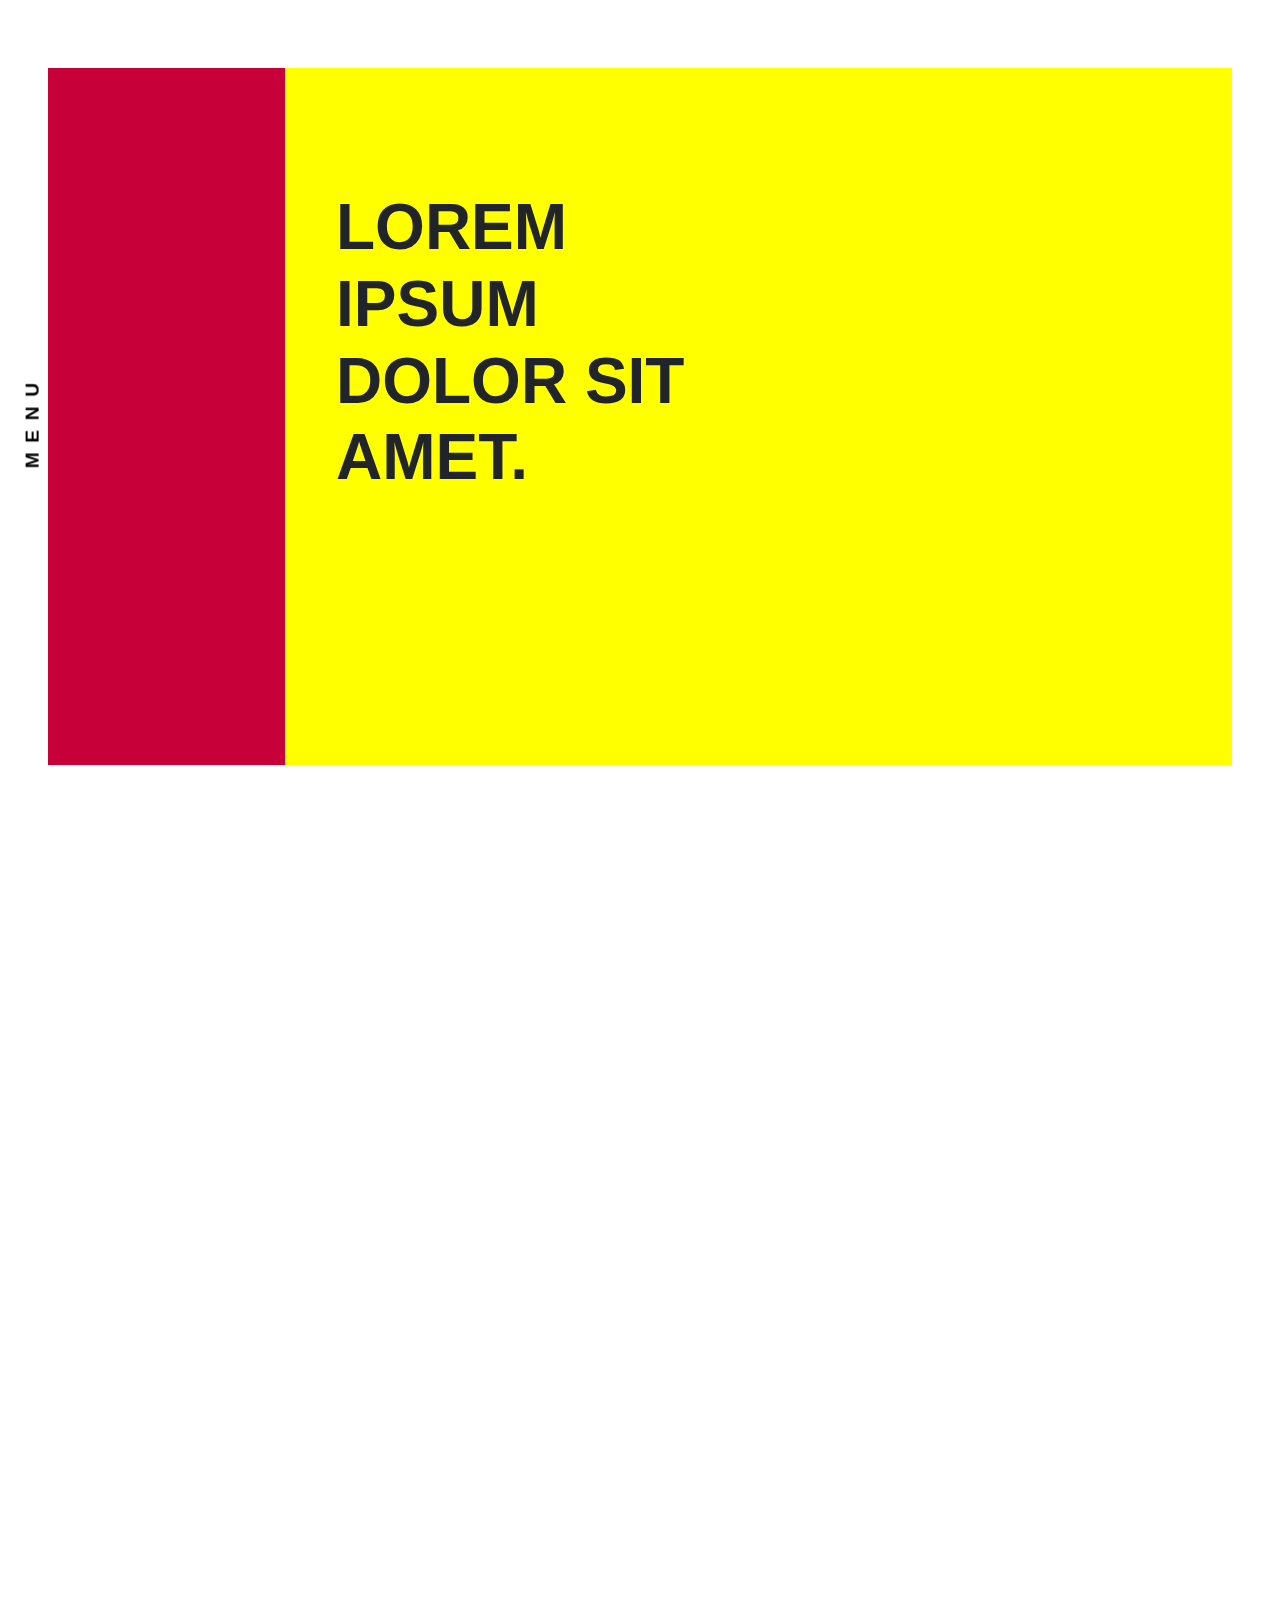
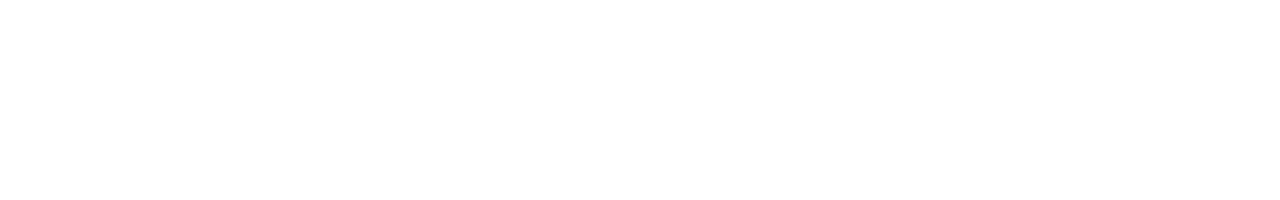
==== index.html @ 9517b22b "Changes on menu and on intro" ====
<!DOCTYPE html>

<html lang="en">
    <head>
        <meta name="viewport" content="width=device-width, initial-scale=1.0">
        <link href="https://stackpath.bootstrapcdn.com/bootstrap/4.1.3/css/bootstrap.min.css" rel="stylesheet">
        <link href="css/styles.css" rel="stylesheet">

        <title>Homepage</title>
        <!--The webpage should contain at least four different .html pages, at least one of which is index.html (the main page of your website),
        and it should be possible to get from any page on your website to any other page by following one or more hyperlinks.
        Use at least ten (10) distinct HTML tags besides <html>, <head>, <body>, and <title>.
        Using some tag (e.g., <p>) multiple times still counts as just one (1) of those ten!
        Integrate one or more features from Bootstrap into your site. -->

    </head>
    <body class="page-home loaded show-welcome">
        <!--Display while loading and disapear after the page content is ready-->
        <div id="loader">
            <!--Include some loading icon-->
        </div>

        <!--Let's use a header tho help organize things better on diferent screen sizes-->
        <header id="header">
            <!--Some logo anchor tag (maybe)-->
            <div class="navbar-brand">
                <!--icon to be added-->
            </div>

            <div class="menubtn-container d-none d-md-block">
                <!--icon to be added-->
                <span id="menu-txt" onclick="openNav()">menu</span>
            </div>

            <div class="menubtn-mobile-container d-md-none d-block">
                <!--icon to be added-->
                <span id="menu-toggle" onclick="openNav()">&#9776</span>
            </div>
        </header>

        <!--Actual page-->
        <div class="app">
            <!--main page div and container class-->
            <div class="page-container">

                <!--Left-side hidden menu content-->
                <div id="menu" class="sidenav">
                    <div class="menu-container">
                        <!--Anchors to the other pages-->
                        <a href="javascript:void(0)" class="closebtn" onclick="closeNav()">&times;</a>
                        <ul>
                            <li><a href="#">About.</a></li>
                            <li><a href="#">Services.</a></li>
                            <li><a href="#">Contact.</a></li>
                        </ul>
                    </div>
                </div>

                <!--Intro page hiding preambule-->
                <main class="page">
                    <!--Intro page hiding preambule-->
                    <section id="intro">
                        <!--Preambule text with some icon-->
                        <div id="preambule">
                            <!--Write some preambule-->
                            <p id="preambule-txt"><span style="color:white; border-bottom:solid; border-color:yellow;">Welcome to CS50x web.</span><br>
                            This is the homepage problem set! Enjoy the power of HTML, Js, CSS and a bit of Bootstrap!</p>
                        </div>
                        <!--Hello CS50 Web section-->
                        <!--Moves to the roght on scroll-->
                        <div id="hello">
                            <!--Write some heading-->
                            <h1>Lorem<br>
                            ipsum<br>
                            dolor sit<br>
                            amet.</h1>
                        </div>
                    </section>

                </main>

            </div>
        </div>

        <!--Set some footer to show up when end of page is reached-->
        <footer class="footer">

        </footer>
    </body>
    <!--Move to separate file later-->
    <script>
        // Menu Nav functions //
        function openNav() {
            if (window.screen.width <= 768) {
                document.getElementById("menu").style.width = "100%";
                document.getElementById("menu-toggle").style.display = "none";
                document.getElementById("header").style.background = 'transparent';
            }
            else{
                document.getElementById("menu").style.width = "80%";
                document.getElementById("menu-txt").style.display = "none";
                document.getElementById("hello").style.color = "yellow";
            }
        }

        function closeNav() {
            document.getElementById("menu").style.width = "0%";
            document.getElementById("menu-txt").style.display = "block";
            document.getElementById("menu-toggle").style.display = "block";
            document.getElementById("hello").style.color = "black";
            if (window.screen.width <= 768) {
                document.getElementById("header").style.background = 'transparent';
            }
        }
        // Menu Nav functions //

        // Change div width & display preambule functions //
        var expandDiv = document.getElementById("preambule");
        var shrinkDiv = document.getElementById("hello");

        var speed = 5;

        function expanding() {
            document.getElementById("preambule-txt").style.display = "none"// hidde preambule text

            var scrolltop = window.pageYOffset; // get number of pixels document has scrolled vertically
            var scrollAndSpeed = (scrolltop / speed);
            //Expand using transform
            //expandDiv.style.transform = "scalex( " + Math.min(Math.max(scrollAndSpeed, 1), 10) + ")";

            //Or using width
            if (window.screen.width <= 768) {
                expandDiv.style.width = Math.min(Math.max(scrollAndSpeed, 0), 100) + "%";
                shrinkDiv.style.width = 100 - Math.min(Math.max(scrollAndSpeed, 0), 100) + "%";
                if (expandDiv.style.width > "80%" || expandDiv.style.width == "100%" ){
                    document.getElementById("preambule-txt").style.display = "block"; // show preambule text
                }
            }
            else{
                expandDiv.style.width = Math.min(Math.max(scrollAndSpeed, 20), 70) + "%";
                shrinkDiv.style.width = 100 - Math.min(Math.max(scrollAndSpeed, 20), 70) + "%";
                if (expandDiv.style.width > "40%"){
                    document.getElementById("preambule-txt").style.display = "block"; // show preambule text
                }

            }
        }

        window.addEventListener('scroll', function() { // on page scroll
            requestAnimationFrame(expanding); // call parallaxing()
        }, false);

        //Change div width & display preambule functions //

    </script>
</html>
---- css/styles.css ----
/* sytle sheet */
/* Use at least 5 differt CSS selectors
within  which you must include at least 5 different CSS properties*/

/* When Homepage is fully loaded  */
body {
    background: white;
    height:200vh;
}

header{
    z-index:2;
    position: fixed;
    height:7.5vh;
    width:100vw;
    background: white;
}

.app {
    z-index:1;
    position: relative;
    height:100%;
}

main{
    height:100%;
}

.page-container {
    /*position: relative;*/
    background: #f8f8f8;

    height:85vh;
    width: 92.5vw;
    margin: 0vh 3.75vw 7.5vh 3.75vw;
}

/*Menu sideNav*/

.menubtn-container #menu-txt{

    z-index:2;
    position: fixed;
    float:left;
    top: 45vh;
    left:-1vw;

    color:black;
    font-size: 1.2rem;
    text-transform: uppercase;
    font-weight: 900;
    letter-spacing: 0.5em;


    transform: rotate(-90deg);
    -webkit-transform-origin: 50%  55%;

    cursor:pointer
}

/*For the mobile size*/
#menu-toggle{
    position:relative;
    float:right;
    margin-top: -3.5vh;
    margin-right: 5vw;
    font-size: 1.5rem;
}


.sidenav {
    z-index: 6;

    height:100vh;
    width: 0;
    position: fixed;

    background-color: white;
    overflow-x: hidden;
    transition: 0.5s;
}

.menu-container ul{
    margin:30vh ;
    list-style-type: none;

    border-left:solid;
    border-color: #C70039;
    border-width:10px;
}

.sidenav a {
    text-decoration: none;
    text-align:left;
    font-size: 3rem;
    text-transform: uppercase;
    font-weight: 900;
    letter-spacing: 0.2em;


    color: black;
    display: block;
}

.sidenav a:hover {
    color: gray;
}

.sidenav .closebtn {
    position: absolute;
    top: 8.5vh;
    right: 10vw;
    font-size: 2.5rem;
}


/*Menu sideNav END*/

/*Intro Section*/
#intro{
    height:85vh;
    width: 92.5vw;
    position:fixed;
}

div #hello{
    z-index:4;
    float:right;
    /*width to be dinamically changed on scroll down event*/
    background:yellow;
    width:80%;
    height:85vh;
}

#hello h1{
    /*add style?*/
    position:absolute;
    margin: 21vh 2vw 21vh 4vw;
    font-size: 4rem;
    text-transform: uppercase;
    font-weight: 900;
}

/*section.preambule*/
div #preambule{
    z-index:5;
    background: #C70039;
    float:left;

    /*width to be dinamically changed on scroll down event*/
    width:20%;
    height:85vh;
}

#preambule p{
    display:none;
    position:absolute;
    text-align:left;
    font-size: 2rem;
    font-weight: 700;
    margin:35vh 50vw 5vh 10vw;

}

/*Intro Section END*/



/*Media Queries*/

/*Mobile screen*/
@media only screen and (max-width: 768px){
    .padding {
        padding:5vh 10vw;
    }

    header {
        height:8.5vh;
        background: transparent;
        transition:0.5s;
    }

    .page-container {
        height:100vh;
        width:100vw;

        margin:0;
        transition:0.5s;
    }

    .sidenav {
        height:100vh;
    }

    .sidenav a {
        font-size: 2rem;
    }

    .menu-container ul{
        margin: 30vh 7vw;
    }

    #intro{
        height:100vh;
        width: 100vw;
        position:fixed;
    }

    div #hello{
        width:100%;
        height:100vh;
    }
    div #preambule{
        width:0%;
        height:100vh;
    }

    #preambule p{
        font-size: 2rem;
        margin: 15vh 10vw 5vh 5vw;
    }
}

.menubtn-mobile-container #menu-txt{

    z-index:2;
    position: relative;
    margin:auto;
    float:right;

    color:black;
    font-size: 1rem;
    font-weight: 900;

    cursor:pointer
}

/*Media Queries END*/

/*Remove the scrollbar from Chrome, Safari, Edge and IE
::-webkit-scrollbar {
    width: 0px;
    background: transparent;
}

* {
  -ms-overflow-style: none !important;
}

/*Remove the scrollbar from Chrome, Safari, Edge and IE END*/
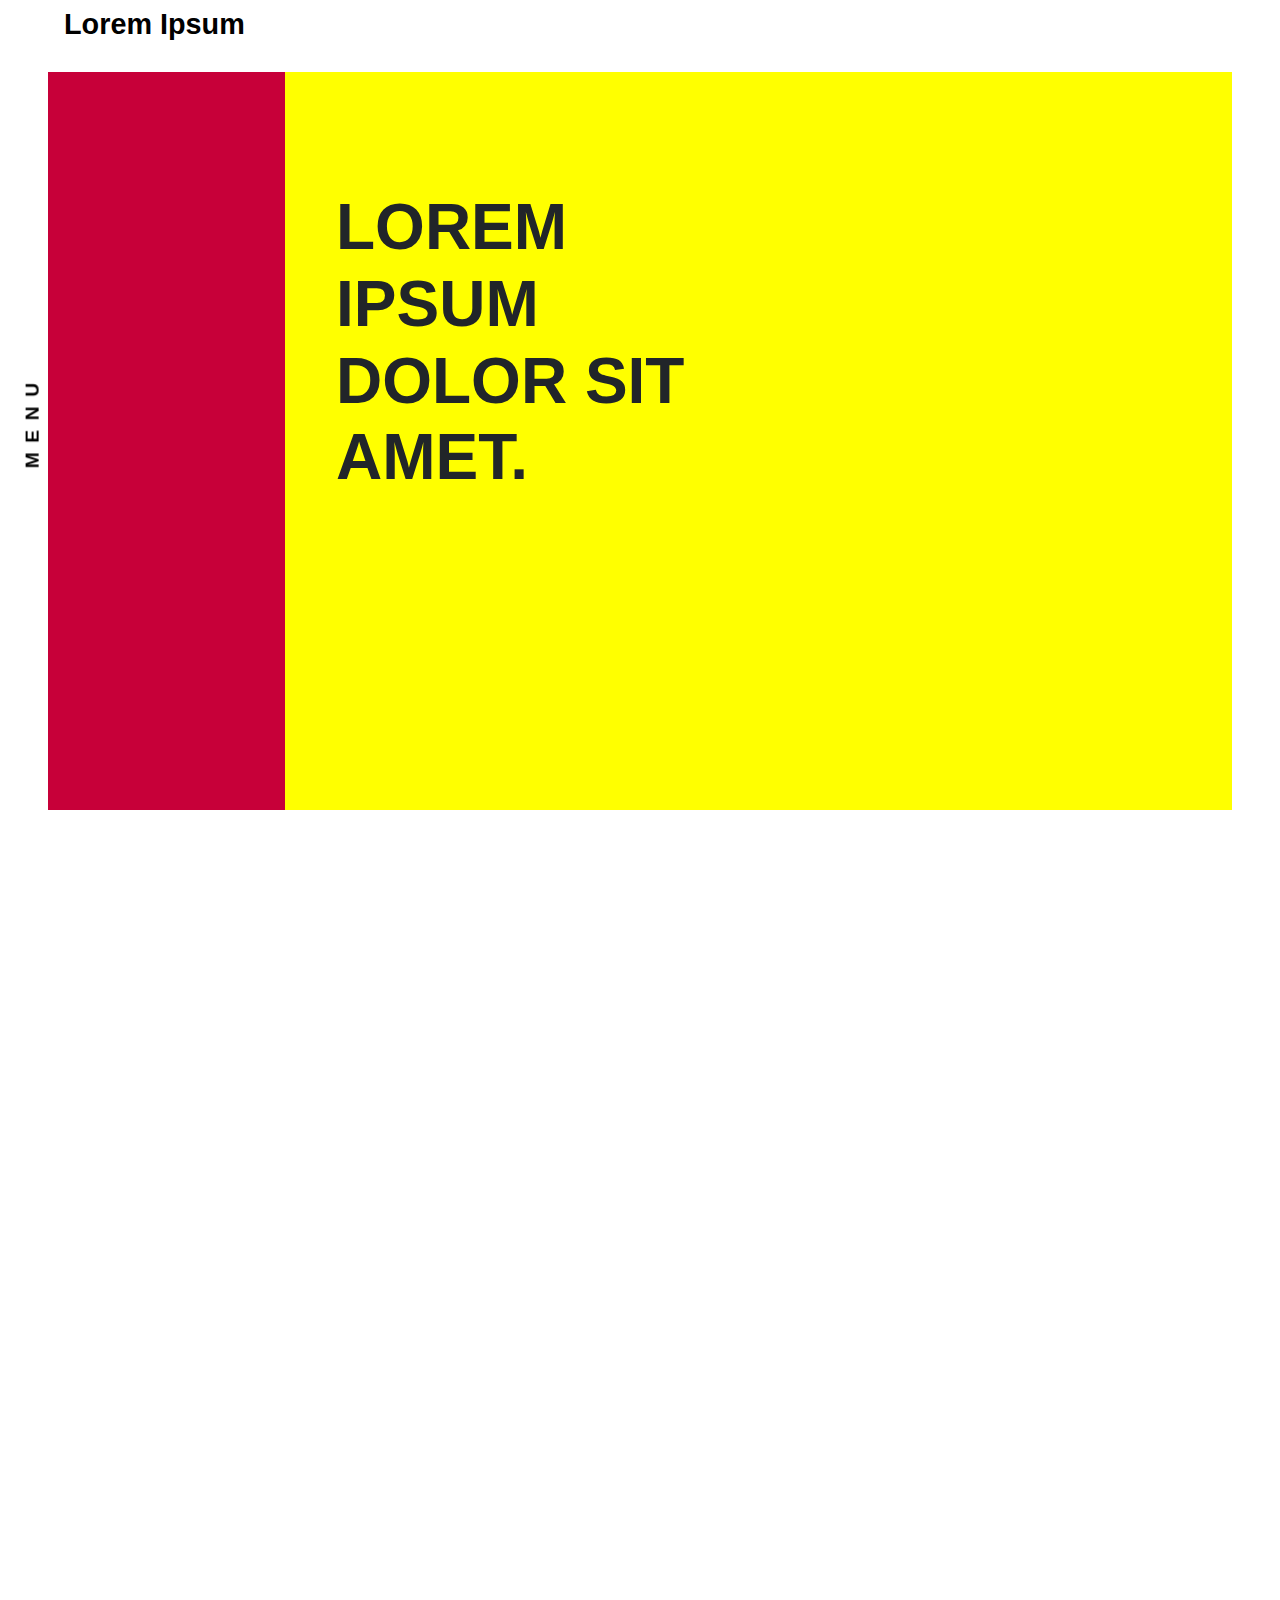
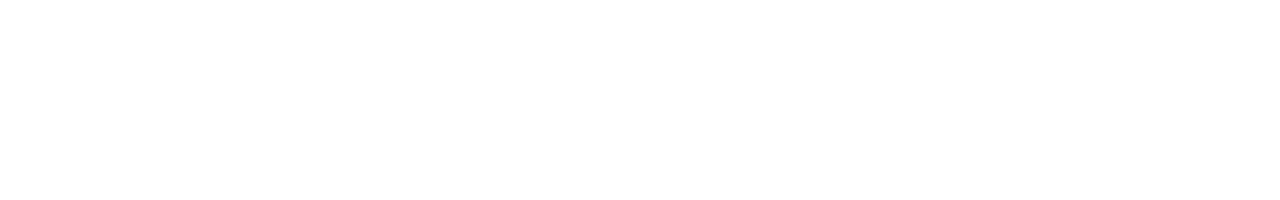
==== commit ed9e1187: "Add navbar Header, increase page height and change some font sizes and padding" ====
--- a/index.html
+++ b/index.html
@@ -12,32 +12,28 @@
         Use at least ten (10) distinct HTML tags besides <html>, <head>, <body>, and <title>.
         Using some tag (e.g., <p>) multiple times still counts as just one (1) of those ten!
         Integrate one or more features from Bootstrap into your site. -->
-
     </head>
     <body class="page-home loaded show-welcome">
         <!--Display while loading and disapear after the page content is ready-->
         <div id="loader">
             <!--Include some loading icon-->
         </div>
-
         <!--Let's use a header tho help organize things better on diferent screen sizes-->
         <header id="header">
             <!--Some logo anchor tag (maybe)-->
             <div class="navbar-brand">
                 <!--icon to be added-->
+                <span class="txt">Lorem Ipsum</span>
             </div>
-
             <div class="menubtn-container d-none d-md-block">
                 <!--icon to be added-->
                 <span id="menu-txt" onclick="openNav()">menu</span>
             </div>
-
             <div class="menubtn-mobile-container d-md-none d-block">
                 <!--icon to be added-->
                 <span id="menu-toggle" onclick="openNav()">&#9776</span>
             </div>
         </header>
-
         <!--Actual page-->
         <div class="app">
             <!--main page div and container class-->
@@ -55,7 +51,6 @@
                         </ul>
                     </div>
                 </div>
-
                 <!--Intro page hiding preambule-->
                 <main class="page">
                     <!--Intro page hiding preambule-->
@@ -63,7 +58,9 @@
                         <!--Preambule text with some icon-->
                         <div id="preambule">
                             <!--Write some preambule-->
-                            <p id="preambule-txt"><span style="color:white; border-bottom:solid; border-color:yellow;">Welcome to CS50x web.</span><br>
+
+                            <p id="preambule-txt"><span style="color:white; border-bottom:solid; border-color:yellow; padding:5px">Welcome to CS50x web.</span><br>
+                            <span style="color:white; font-size:1.5rem;" ><i>"Build a simple homepage using<br> HTML, CSS, and JavaScript."</i></span><br>
                             This is the homepage problem set! Enjoy the power of HTML, Js, CSS and a bit of Bootstrap!</p>
                         </div>
                         <!--Hello CS50 Web section-->
@@ -76,81 +73,14 @@
                             amet.</h1>
                         </div>
                     </section>
-
                 </main>
-
             </div>
         </div>
-
         <!--Set some footer to show up when end of page is reached-->
         <footer class="footer">
 
         </footer>
     </body>
     <!--Move to separate file later-->
-    <script>
-        // Menu Nav functions //
-        function openNav() {
-            if (window.screen.width <= 768) {
-                document.getElementById("menu").style.width = "100%";
-                document.getElementById("menu-toggle").style.display = "none";
-                document.getElementById("header").style.background = 'transparent';
-            }
-            else{
-                document.getElementById("menu").style.width = "80%";
-                document.getElementById("menu-txt").style.display = "none";
-                document.getElementById("hello").style.color = "yellow";
-            }
-        }
-
-        function closeNav() {
-            document.getElementById("menu").style.width = "0%";
-            document.getElementById("menu-txt").style.display = "block";
-            document.getElementById("menu-toggle").style.display = "block";
-            document.getElementById("hello").style.color = "black";
-            if (window.screen.width <= 768) {
-                document.getElementById("header").style.background = 'transparent';
-            }
-        }
-        // Menu Nav functions //
-
-        // Change div width & display preambule functions //
-        var expandDiv = document.getElementById("preambule");
-        var shrinkDiv = document.getElementById("hello");
-
-        var speed = 5;
-
-        function expanding() {
-            document.getElementById("preambule-txt").style.display = "none"// hidde preambule text
-
-            var scrolltop = window.pageYOffset; // get number of pixels document has scrolled vertically
-            var scrollAndSpeed = (scrolltop / speed);
-            //Expand using transform
-            //expandDiv.style.transform = "scalex( " + Math.min(Math.max(scrollAndSpeed, 1), 10) + ")";
-
-            //Or using width
-            if (window.screen.width <= 768) {
-                expandDiv.style.width = Math.min(Math.max(scrollAndSpeed, 0), 100) + "%";
-                shrinkDiv.style.width = 100 - Math.min(Math.max(scrollAndSpeed, 0), 100) + "%";
-                if (expandDiv.style.width > "80%" || expandDiv.style.width == "100%" ){
-                    document.getElementById("preambule-txt").style.display = "block"; // show preambule text
-                }
-            }
-            else{
-                expandDiv.style.width = Math.min(Math.max(scrollAndSpeed, 20), 70) + "%";
-                shrinkDiv.style.width = 100 - Math.min(Math.max(scrollAndSpeed, 20), 70) + "%";
-                if (expandDiv.style.width > "40%"){
-                    document.getElementById("preambule-txt").style.display = "block"; // show preambule text
-                }
-
-            }
-        }
-
-        window.addEventListener('scroll', function() { // on page scroll
-            requestAnimationFrame(expanding); // call parallaxing()
-        }, false);
-
-        //Change div width & display preambule functions //
-
-    </script>
+    <script src="js/app.js"></script>
 </html>
--- a/css/styles.css
+++ b/css/styles.css
@@ -11,7 +11,7 @@
 header{
     z-index:2;
     position: fixed;
-    height:7.5vh;
+    height:8vh;
     width:100vw;
     background: white;
 }
@@ -27,16 +27,27 @@
 }
 
 .page-container {
-    /*position: relative;*/
     background: #f8f8f8;
 
-    height:85vh;
+    height:90vh;
     width: 92.5vw;
     margin: 0vh 3.75vw 7.5vh 3.75vw;
 }
 
+/*Nav brand*/
+.navbar-brand .txt{
+    display: inline-block;
+    position: absolute;
+    margin-top: -1vh;
+    margin-left:5vw;
+
+    z-index: 4;
+    color:black;
+    font-size: 1.8rem;
+    font-weight: 900;
+}
+
 /*Menu sideNav*/
-
 .menubtn-container #menu-txt{
 
     z-index:2;
@@ -118,7 +129,7 @@
 
 /*Intro Section*/
 #intro{
-    height:85vh;
+    height:90vh;
     width: 92.5vw;
     position:fixed;
 }
@@ -129,7 +140,7 @@
     /*width to be dinamically changed on scroll down event*/
     background:yellow;
     width:80%;
-    height:85vh;
+    height:90vh;
 }
 
 #hello h1{
@@ -149,7 +160,7 @@
 
     /*width to be dinamically changed on scroll down event*/
     width:20%;
-    height:85vh;
+    height:90vh;
 }
 
 #preambule p{
@@ -158,7 +169,7 @@
     text-align:left;
     font-size: 2rem;
     font-weight: 700;
-    margin:35vh 50vw 5vh 10vw;
+    margin:25vh 50vw 5vh 10vw;
 
 }
 
@@ -198,26 +209,32 @@
 
     .menu-container ul{
         margin: 30vh 7vw;
-    }
-
-    #intro{
+        padding-left: 7px;
+    }
+
+    #intro {
         height:100vh;
         width: 100vw;
         position:fixed;
     }
 
-    div #hello{
+    div #hello {
         width:100%;
         height:100vh;
     }
+
+    #hello h1 {
+        margin: 15vh 2vw 21vh 4vw;
+    }
+
     div #preambule{
         width:0%;
         height:100vh;
     }
 
     #preambule p{
-        font-size: 2rem;
-        margin: 15vh 10vw 5vh 5vw;
+        font-size: 1.8rem;
+        margin: 10vh 5vw 5vh 5vw;
     }
 }
 
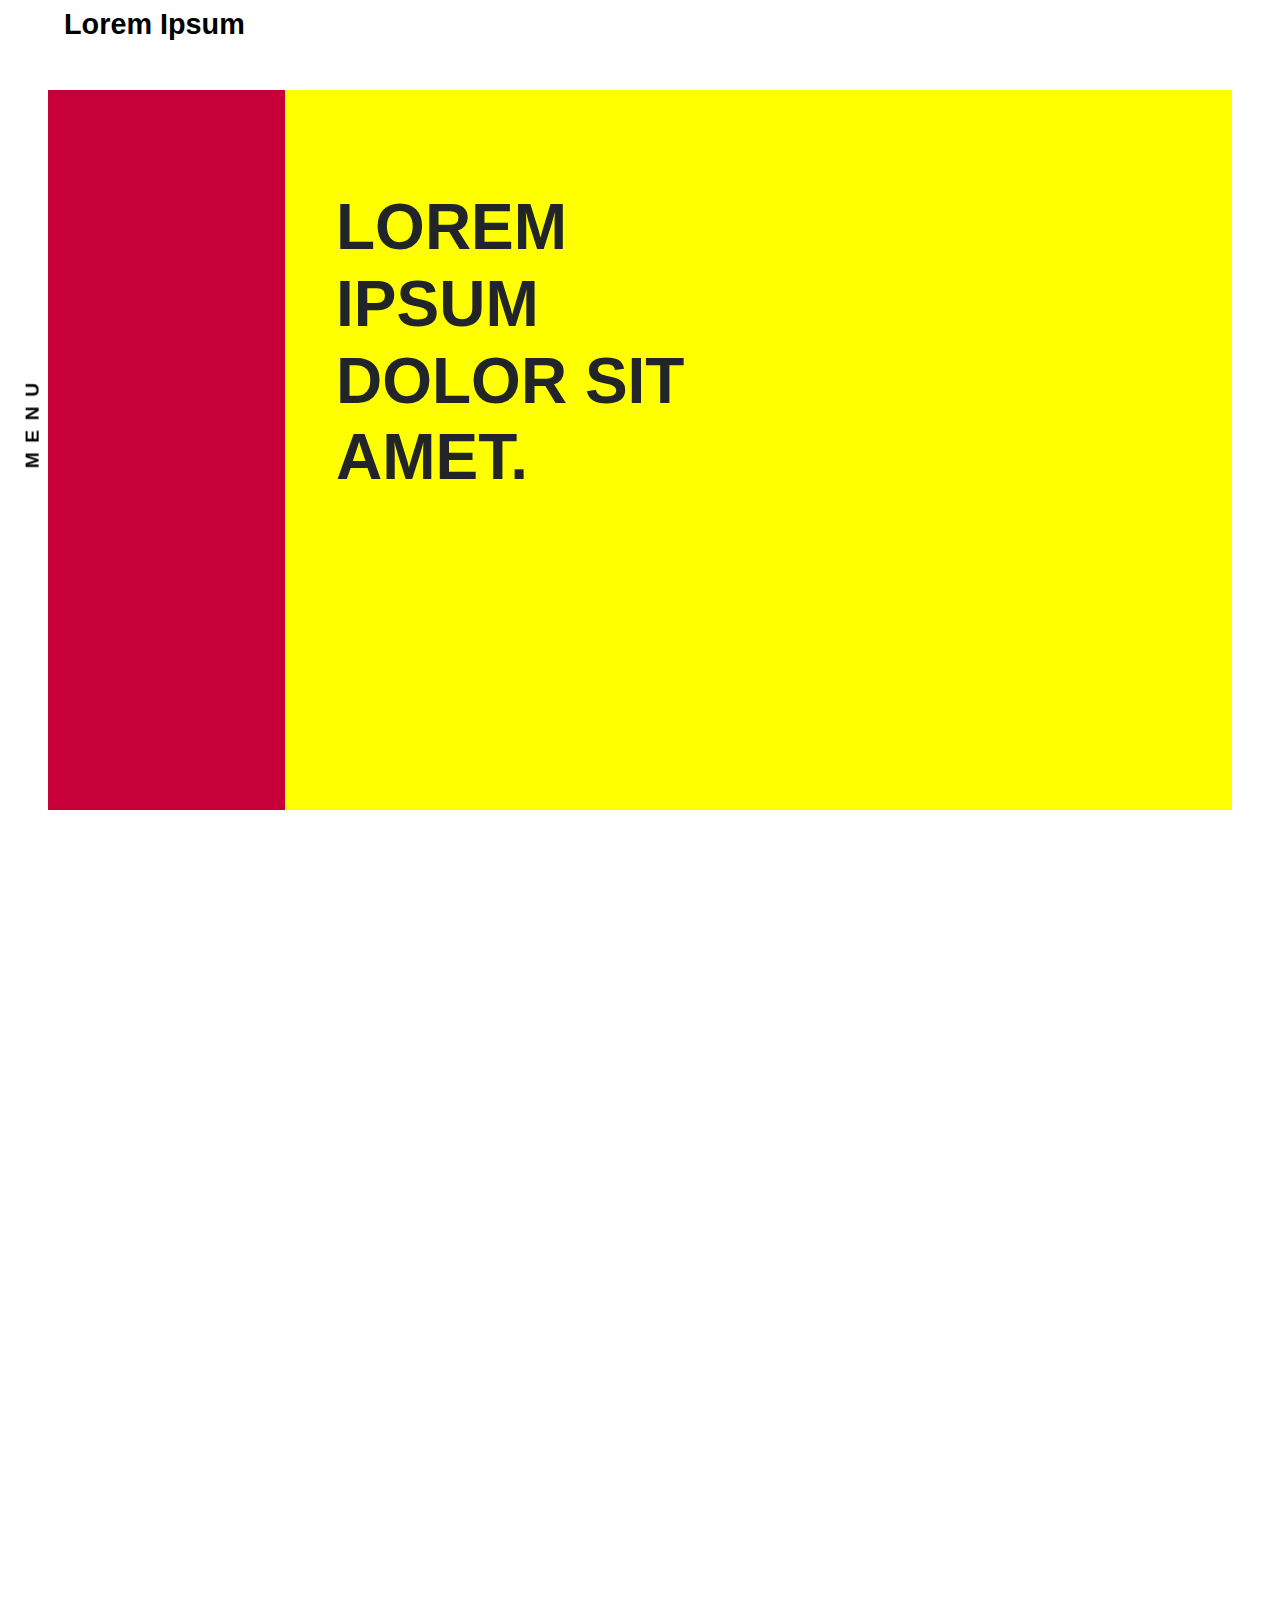
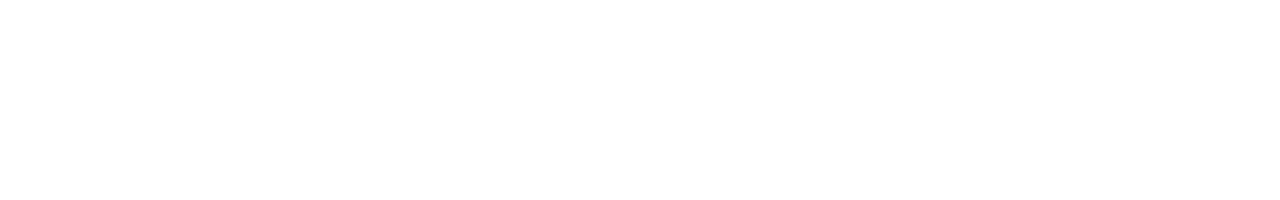
==== commit 5efbbd1e: "Increase header's height and improve code readability" ====
--- a/index.html
+++ b/index.html
@@ -38,7 +38,6 @@
         <div class="app">
             <!--main page div and container class-->
             <div class="page-container">
-
                 <!--Left-side hidden menu content-->
                 <div id="menu" class="sidenav">
                     <div class="menu-container">
@@ -58,7 +57,6 @@
                         <!--Preambule text with some icon-->
                         <div id="preambule">
                             <!--Write some preambule-->
-
                             <p id="preambule-txt"><span style="color:white; border-bottom:solid; border-color:yellow; padding:5px">Welcome to CS50x web.</span><br>
                             <span style="color:white; font-size:1.5rem;" ><i>"Build a simple homepage using<br> HTML, CSS, and JavaScript."</i></span><br>
                             This is the homepage problem set! Enjoy the power of HTML, Js, CSS and a bit of Bootstrap!</p>
--- a/css/styles.css
+++ b/css/styles.css
@@ -8,11 +8,12 @@
     height:200vh;
 }
 
-header{
+header {
     z-index:2;
     position: fixed;
-    height:8vh;
+    height:10vh;
     width:100vw;
+    padding-bottom: 1vh;
     background: white;
 }
 
@@ -22,7 +23,7 @@
     height:100%;
 }
 
-main{
+main {
     height:100%;
 }
 
@@ -35,7 +36,7 @@
 }
 
 /*Nav brand*/
-.navbar-brand .txt{
+.navbar-brand .txt {
     display: inline-block;
     position: absolute;
     margin-top: -1vh;
@@ -48,7 +49,7 @@
 }
 
 /*Menu sideNav*/
-.menubtn-container #menu-txt{
+.menubtn-container #menu-txt {
 
     z-index:2;
     position: fixed;
@@ -70,7 +71,7 @@
 }
 
 /*For the mobile size*/
-#menu-toggle{
+#menu-toggle {
     position:relative;
     float:right;
     margin-top: -3.5vh;
@@ -91,7 +92,7 @@
     transition: 0.5s;
 }
 
-.menu-container ul{
+.menu-container ul {
     margin:30vh ;
     list-style-type: none;
 
@@ -128,13 +129,13 @@
 /*Menu sideNav END*/
 
 /*Intro Section*/
-#intro{
+#intro {
     height:90vh;
     width: 92.5vw;
     position:fixed;
 }
 
-div #hello{
+div #hello {
     z-index:4;
     float:right;
     /*width to be dinamically changed on scroll down event*/
@@ -143,7 +144,7 @@
     height:90vh;
 }
 
-#hello h1{
+#hello h1 {
     /*add style?*/
     position:absolute;
     margin: 21vh 2vw 21vh 4vw;
@@ -153,7 +154,7 @@
 }
 
 /*section.preambule*/
-div #preambule{
+div #preambule {
     z-index:5;
     background: #C70039;
     float:left;
@@ -163,7 +164,7 @@
     height:90vh;
 }
 
-#preambule p{
+#preambule p {
     display:none;
     position:absolute;
     text-align:left;
@@ -180,12 +181,13 @@
 /*Media Queries*/
 
 /*Mobile screen*/
-@media only screen and (max-width: 768px){
+@media only screen and (max-width: 768px) {
     .padding {
         padding:5vh 10vw;
     }
 
     header {
+        padding-top: 1vh;
         height:8.5vh;
         background: transparent;
         transition:0.5s;
@@ -207,7 +209,7 @@
         font-size: 2rem;
     }
 
-    .menu-container ul{
+    .menu-container ul {
         margin: 30vh 7vw;
         padding-left: 7px;
     }
